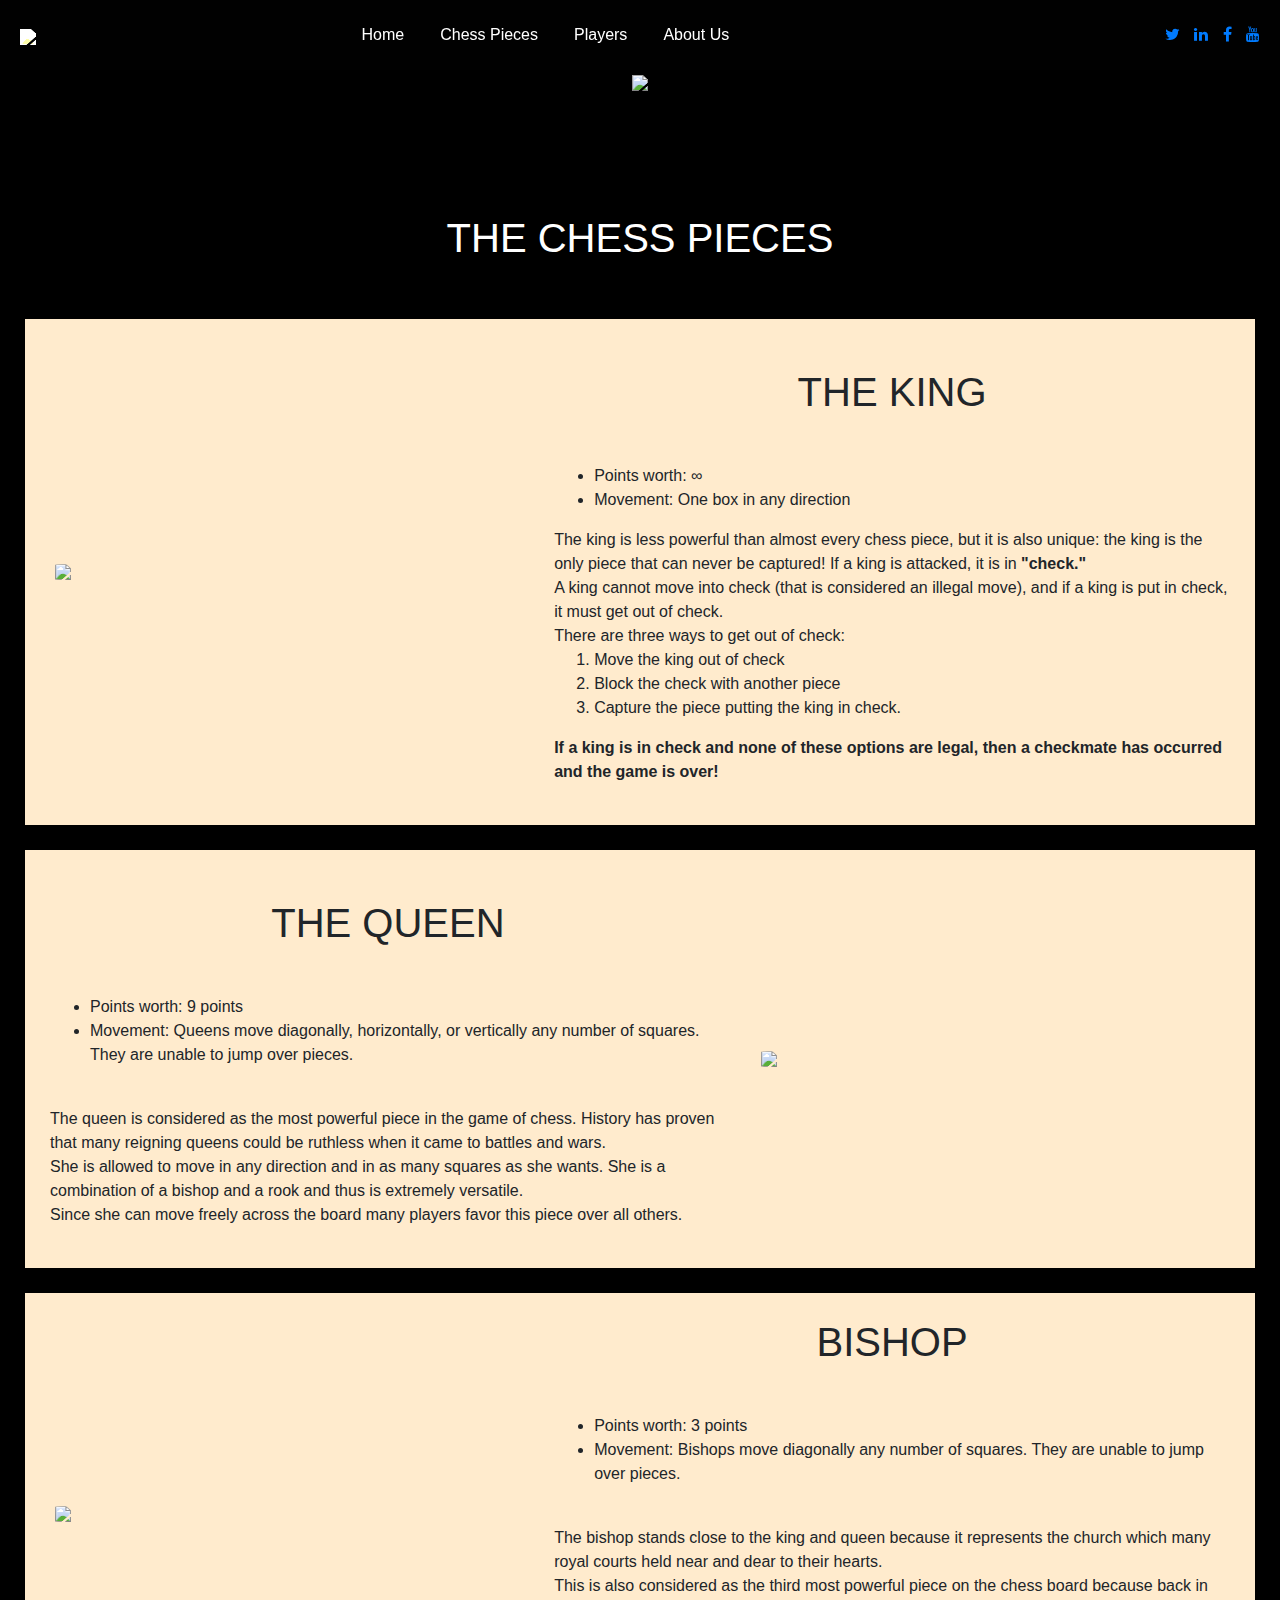
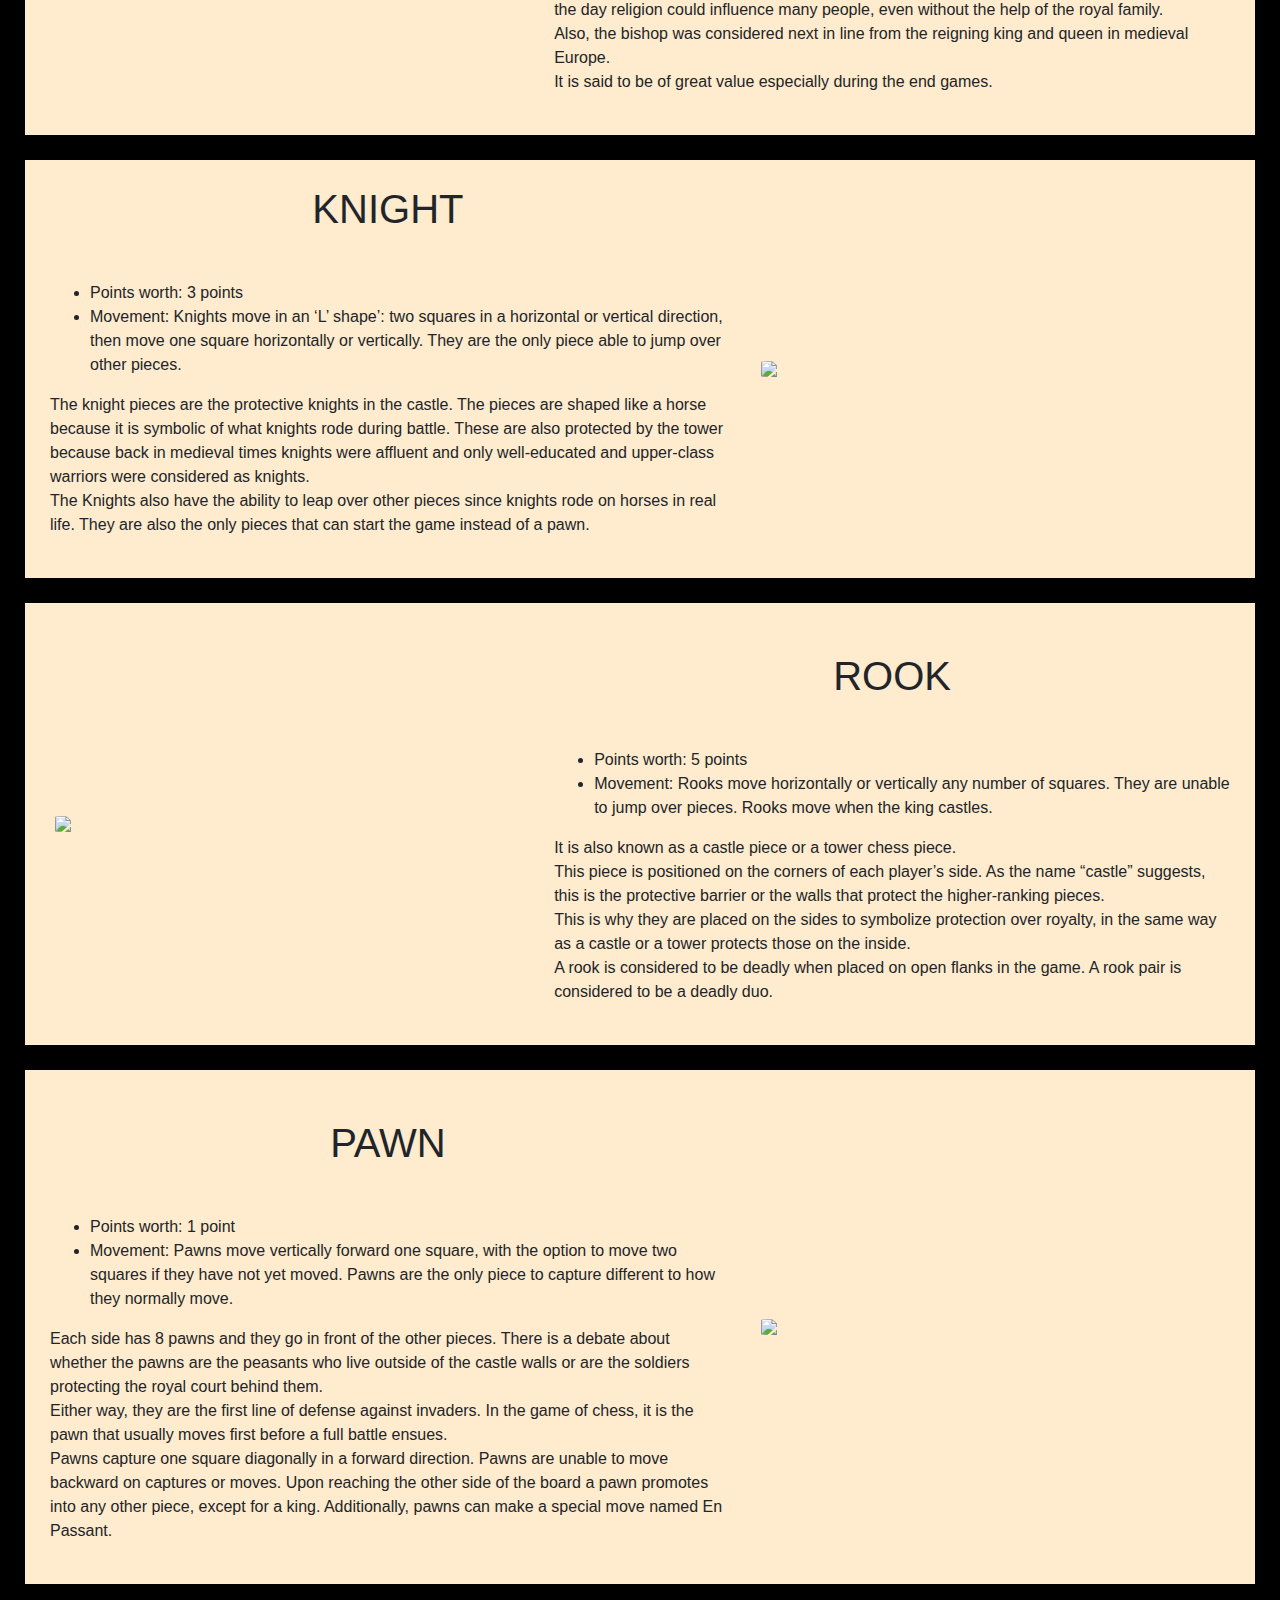
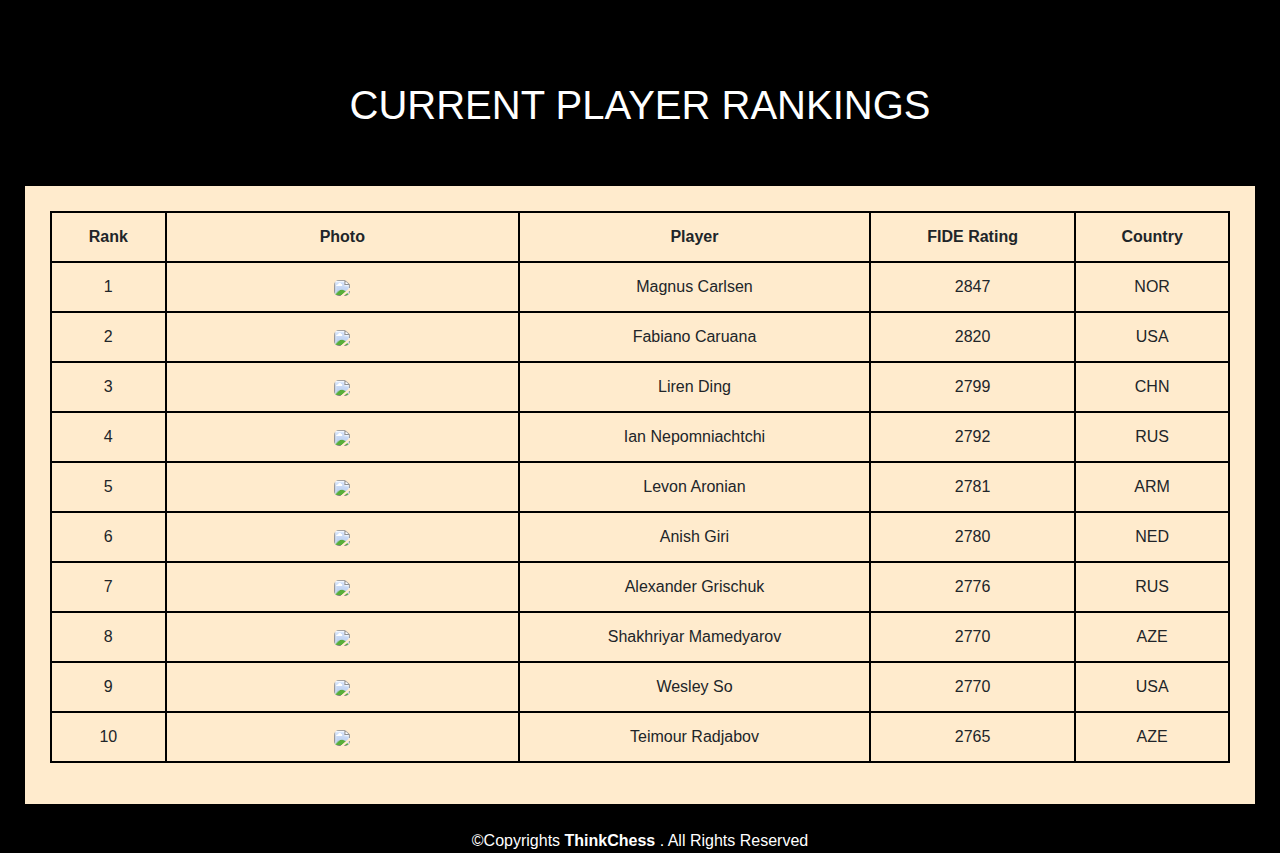
==== chess.html @ 2f3463f3 "Update chess.html" ====
<!DOCTYPE html>
<html lang="en">
<head>
    <meta charset="UTF-8">
    <meta name="viewport" content="width=device-width, initial-scale=1.0">
    <title>CHESS</title>
    <link rel="stylesheet" href="https://maxcdn.bootstrapcdn.com/bootstrap/4.0.0/css/bootstrap.min.css" integrity="sha384-Gn5384xqQ1aoWXA+058RXPxPg6fy4IWvTNh0E263XmFcJlSAwiGgFAW/dAiS6JXm" crossorigin="anonymous">

    
    <!-- <link rel="stylesheet" href="path/to/font-awesome/css/font-awesome.min.css">
    <link href="/your-path-to-fontawesome/css/fontawesome.css" rel="stylesheet">
    <link href="/your-path-to-fontawesome/css/brands.css" rel="stylesheet">
    <link href="/your-path-to-fontawesome/css/solid.css" rel="stylesheet"> -->
    <link rel="stylesheet" href="https://cdnjs.cloudflare.com/ajax/libs/font-awesome/4.7.0/css/font-awesome.min.css">
    <!-- <link rel="stylesheet" href="https://maxcdn.bootstrapcdn.com/bootstrap/4.0.0/css/bootstrap.min.css" integrity="sha384-Gn5384xqQ1aoWXA+058RXPxPg6fy4IWvTNh0E263XmFcJlSAwiGgFAW/dAiS6JXm" crossorigin="anonymous"> -->
    <script src="https://code.jquery.com/jquery-3.2.1.slim.min.js" integrity="sha384-KJ3o2DKtIkvYIK3UENzmM7KCkRr/rE9/Qpg6aAZGJwFDMVNA/GpGFF93hXpG5KkN" crossorigin="anonymous"></script>
    <script src="https://cdnjs.cloudflare.com/ajax/libs/popper.js/1.12.9/umd/popper.min.js" integrity="sha384-ApNbgh9B+Y1QKtv3Rn7W3mgPxhU9K/ScQsAP7hUibX39j7fakFPskvXusvfa0b4Q" crossorigin="anonymous"></script>
    <script src="https://maxcdn.bootstrapcdn.com/bootstrap/4.0.0/js/bootstrap.min.js" integrity="sha384-JZR6Spejh4U02d8jOt6vLEHfe/JQGiRRSQQxSfFWpi1MquVdAyjUar5+76PVCmYl" crossorigin="anonymous"></script>
    <!--linking the css file to html-->
    <script src="intro.js"></script>
    <link rel="stylesheet" href="app.css">
</head>
<body>
    <!-- -----------------------------       Navigation    -------------------------------       -->
    <nav class="navbar sticky-top navbar-expand-lg navbar-dark bg-dark " id="navigation">
        <a class="navbar-brand" href="#"><img src="crown2.webp" class="logo"></a>
        <button class="navbar-toggler" type="button" data-toggle="collapse" data-target="#navbarNavAltMarkup" aria-controls="navbarNavAltMarkup" aria-expanded="false" aria-label="Toggle navigation">
          <span class="navbar-toggler-icon"></span>
        </button>
        <div class="collapse navbar-collapse" id="navbarNavAltMarkup">
          <div class="navbar-nav" align="right">
            <a class="nav-item nav-link" href="#" id="home">Home 
            <a class="nav-item nav-link" href="#chess_pieces" id="pieces">Chess Pieces</a>
            <a class="nav-item nav-link" href="#players-table" id="players">Players</a>
            <a class="nav-item nav-link" href="#footer" id="about">About Us</a>
        </div>
        </div> 
            <div class="social text-gray">
                <a href="https://www.twitter.com" class='twitter'><i class="fa fa-twitter"></i></a>
                <a href="https://www.linkedin.com" class='linkedin'><i class="fa fa-linkedin"></i></a>
                <a href="https://www.facebook.com" class='Facebook'><i class="fa fa-facebook"></i></a>
                <a href="https://www.youtube.com" class='Youtube'><i class="fa fa-youtube"></i></a>
            </div>
        </div>
    </nav>
    <!-- -----------------------------       Main    -------------------------------       -->
    <container class="main">
        <section class="chess_pic" align="center" id="home_page">
            <img src="bo1.jpg">
        </section><BR><BR>
            <br><br><br>
        <h1 style="font-family: 'Segoe UI', Tahoma, Geneva, Verdana, sans-serif; text-align: center;color: white;" id="chess_pieces">THE CHESS PIECES</h1> <br>
        
        <section class="content" >
            <div class="row" id="king">
                <div class="col-sm-5" style="color: white;">
                    <img src="king.jpg" class="pic-kp">
                </div>
                <div class="col-sm-7" id="king_content">
                    <br>
                    <h1 style="font-family: 'Segoe UI', Tahoma, Geneva, Verdana, sans-serif; text-align: center;">THE KING</h1> <br>
                    <p align="left">
                        <ul type="disk">
                            <li>Points worth: &#8734
                            <li>Movement: One box in any direction</li>
                        </ul>
                        The king is less powerful than almost every chess piece, but it is also unique: the king is the only piece that can never be captured! If a king is attacked, it is in <b>"check."</b>
                        <br>
                        A king cannot move into check (that is considered an illegal move), and if a king is put in check, it must get out of check. 
                        <br>
                        There are three ways to get out of check:
                        <ol type="1)">

                         <li>Move the king out of check</li><li>Block the check with another piece</li><li>Capture the piece putting the king in check.</li> 
                        </ol>
                        <b>If a king is in check and none of these options are legal, then a checkmate has occurred and the game is over!</b>
                    </p>
                </div>
               
            </div>
        </section>

        <section class="content" >
            <div class="row" id="queen">
                
                <div class="col-sm-7" id="queen_content">
                    <br>
                    <h1 style="font-family: 'Segoe UI', Tahoma, Geneva, Verdana, sans-serif; text-align: center;">THE QUEEN</h1> <br>
                    <p align="left">
                        <ul type="disk">
                            <li>Points worth: 9 points
                            <li>Movement: Queens move diagonally, horizontally, or vertically any number of squares. They are unable to jump over pieces.</li>
                        </ul>
                        <br>
                        The queen is considered as the most powerful piece in the game of chess.
                        History has proven that many reigning queens could be ruthless when it came to battles and wars.<br>
                        She is allowed to move in any direction and in as many squares as she wants.
                        
                        She is a combination of a bishop and a rook and thus is extremely versatile.
                        <br>
                        Since she can move freely across the board many players favor this piece over all others.
                        <br>
                        
                    </p>
                </div>
                <div class="col-sm-5" style="color: white;">
                    <img src="queen3.jpg" class="pic-qp">
                </div>
               
            </div>
        </section>


        <section class="content" >
            <div class="row" id="bishop">
                <br>
                <div class="col-sm-5" style="color: white;">
                    <img src="bishop2.jpg" class="pic-bp">
                </div>
                <div class="col-sm-7" id="bishop_content">
                    <h1 style="font-family: 'Segoe UI', Tahoma, Geneva, Verdana, sans-serif; text-align: center;"> BISHOP</h1> <br>
                    <p align="left">
                        <ul type="disk">
                            <li>Points worth: 3 points
                            <li>Movement: Bishops move diagonally any number of squares. They are unable to jump over pieces.</li>
                        </ul>
                        <br>
                        The bishop stands close to the king and queen because it represents the church which many royal courts held near and dear to their hearts.
                        <br>
                        This is also considered as the third most powerful piece on the chess board because back in the day religion could influence many people, even without the help of the royal family.
                        <br>
                        Also, the bishop was considered next in line from the reigning king and queen in medieval Europe.<br>
                        It is said to be of great value especially during the end games.
                    </p>
                </div>
               
            </div>
        </section>


        <section class="content" >
            <div class="row" id="knight">
                
                <br>
                <div class="col-sm-7" id="knight_content">
                    <h1 style="font-family: 'Segoe UI', Tahoma, Geneva, Verdana, sans-serif; text-align: center;"> KNIGHT</h1> <br>
                    <p align="left">
                        <ul type="disk">
                            <li>Points worth: 3 points
                            <li>Movement: Knights move in an ‘L’ shape’: two squares in a horizontal or vertical direction, then move one square horizontally or vertically. They are the only piece able to jump over other pieces.</li>
                        </ul>
                        The knight pieces are the protective knights in the castle. The pieces are shaped like a horse because it is symbolic of what knights rode during battle.

                        These are also protected by the tower because back in medieval times knights were affluent and only well-educated and upper-class warriors were considered as knights. 
                        <br>
                        The Knights also have the ability to leap over other pieces since knights rode on horses in real life. They are also the only pieces that can start the game instead of a pawn.
                    </p>
                </div>
                <div class="col-sm-5" style="color: white;">
                    <img src="knight.jpg" class="pic-np">
                </div>
               
            </div>
        </section>

        <section class="content" >
            <div class="row" id="rook">
                <div class="col-sm-5" style="color: white;">
                    <img src="rook.jpg" class="pic-rp">
                </div>
                <div class="col-sm-7" id="rook_content">
                    <br>
                    <h1 style="font-family: 'Segoe UI', Tahoma, Geneva, Verdana, sans-serif; text-align: center;">ROOK</h1> <br>
                    <p align="left">
                        <ul type="disk">
                            <li>Points worth: 5 points
                            <li>Movement: Rooks move horizontally or vertically any number of squares. They are unable to jump over pieces. Rooks move when the king castles.</li>
                        </ul>
                        It is also known as a castle piece or a tower chess piece.
                        <br>
                        This piece is positioned on the corners of each player’s side. As the name “castle” suggests, this is the protective barrier or the walls that protect the higher-ranking pieces.
                        <br>
                        This is why they are placed on the sides to symbolize protection over royalty, in the same way as a castle or a tower protects those on the inside.
                        <br>
                        A rook is considered to be deadly when placed on open flanks in the game. A rook pair is considered to be a deadly duo.
                    </p>
                </div>
               
            </div>
        </section>


        <section class="content" >
            <div class="row" id="pawn">
                <div class="col-sm-7" id="pawn_content">
                    <br>
                    <h1 style="font-family: 'Segoe UI', Tahoma, Geneva, Verdana, sans-serif; text-align: center;">PAWN</h1> <br>
                    <p align="left">
                        <ul type="disk">
                            <li>Points worth: 1 point
                            <li>Movement: Pawns move vertically forward one square, with the option to move two squares if they have not yet moved. Pawns are the only piece to capture different to how they normally move.</li>
                        </ul>
                        Each side has 8 pawns and they go in front of the other pieces. There is a debate about whether the pawns are the peasants who live outside of the castle walls or are the soldiers protecting the royal court behind them.
                        <br>
                        Either way, they are the first line of defense against invaders. In the game of chess, it is the pawn that usually moves first before a full battle ensues.
                        <br>
                        Pawns capture one square diagonally in a forward direction.
                        Pawns are unable to move backward on captures or moves. Upon reaching the other side of the board a pawn promotes into any other piece, except for a king. Additionally, pawns can make a special move named En Passant.
                        
                    </p>
                </div>

                <div class="col-sm-5" style="color: white;">
                    <img src="pawn.jpg" class="pic-pp">
                </div>
               
            </div>
        </section>
    <!--------------------------------------------------       PLAYERS     -------------------------->
    <br><br><br>
        <h1 style="font-family: 'Segoe UI', Tahoma, Geneva, Verdana, sans-serif; text-align: center;color: white;" id="players-table">CURRENT PLAYER RANKINGS</h1> <br>
    <section class="content">
        <div class="table-responsive-sm">
            <table class="table" align="center" border="gray">
            <tr class="title">
                <th class="Rank">Rank</th>
                <th class="player_pic">Photo</th>
                <th class="chess_player">Player</th>
                <th class="rating">FIDE Rating</th>
                <th class="country">Country</th>
            </tr>
            <tr class="first">
                <td>1</td>
                <td><img src="magnus.jpg"></td>
                <td>Magnus Carlsen</td>
                <td>2847</td>
                <td>NOR</td>
            </tr>
            <tr class="second">
                <td>2</td>
                <td><img src="fabi.jpg"></td>
                <td>Fabiano Caruana</td>
                <td>2820</td>
                <td>USA</td>
            </tr>
            <tr class="third">
                <td>3</td>
                <td><img src="ding.jpg"></td>
                <td>Liren Ding</td>
                <td>2799</td>
                <td>CHN</td>
            </tr>
            <tr class="fourth">
                <td>4</td>
                <td><img src="nepo.jpg"></td>
                <td>Ian Nepomniachtchi</td>
                <td>2792</td>
                <td>RUS</td>
            </tr>
            <tr class="fifth">
                <td>5</td>
                <td><img src="levi.jpg"></td>
                <td>Levon Aronian</td>
                <td>2781</td>
                <td>ARM</td>
            </tr>
            <tr class="sixth">
                <td>6</td>
                <td><img src="giri.jpg"></td>
                <td>Anish Giri</td>
                <td>2780</td>
                <td>NED</td>
            </tr>
            <tr class="seventh">
                <td>7</td>
                <td><img src="alex.jpg"></td>
                <td>Alexander Grischuk</td>
                <td>2776</td>
                <td>RUS</td>
            </tr>
            <tr class="eight">
                <td>8</td>
                <td><img src="shakh.jpg"></td>
                <td>Shakhriyar Mamedyarov</td>
                <td>2770</td>
                <td>AZE</td>
            </tr>
            <tr class="ninth">
                <td>9</td>
                <td><img src="wes.jpg"></td>
                <td>Wesley So</td>
                <td>2770</td>
                <td>USA</td>
            </tr>
            <tr class="tenth">
                <td>10</td>
                <td><img src="radja.jpg"></td>
                <td>Teimour Radjabov</td>
                <td>2765</td>
                <td>AZE</td>
            </tr>
            </table>
          </div>
    </section>
    </container>
    <footer id="footer">
        <div class="copyright" align="center">
          &copy;Copyrights<strong> ThinkChess</strong> . All Rights Reserved
        </div>
    </footer>  
</body>
</html>
---- app.css ----
body{
    background-color: black;
}
.chess_pic{
    width: 100%;
}
img{
    width: 100%;
    vertical-align: middle!important;
}
.logo{
    width: 50%;
    padding: 5px;
    filter: contrast(0.2);
    filter: brightness(3);
}
.bg-dark{
    background-color: rgba(1,1,1,0.5)!important;
}
.navbar-dark{
    padding: 15px;
}
.navbar-brand{
    margin-right: 25%;
}
#home, #players, #pieces, #about{
    color: white;
    font-weight: 500;
    margin-right: 20px;
}
@media screen and (min-width: 990px){

#home:hover{
    background-color: rgb(63, 10, 63);
    transition: 300ms ease-in-out;
    border-radius: 10% ;
    color: white;
}
#players:hover{
    background-color: rgb(63, 10, 63);
    transition: 300ms ease-in-out;
    border-radius: 10% ;
}
#pieces:hover{
    background-color: rgb(63, 10, 63);
    transition: 300ms ease-in-out;
    border-radius: 10% ;
}
#about:hover{
    background-color: rgb(63, 10, 63);
    transition: 300ms ease-in-out;
    border-radius: 10% ;
}   
}
@media screen and (max-width: 990px) {
    #home:hover{
        transition: 300ms ease-in-out;
        color: rgb(160, 41, 160);
        border-radius: 10% ;
    }
    #players:hover{
        transition: 300ms ease-in-out;
        border-radius: 10% ;
        color: rgb(160, 41, 160);
    }
    #pieces:hover{
        transition: 300ms ease-in-out;
        border-radius: 10% ;
        color: rgb(160, 41, 160);
    }
    #about:hover{
        transition: 300ms ease-in-out;
        border-radius: 10% ;
        color: rgb(160, 41, 160);
    }
}
.content{
    margin: 20px;
    background: blanchedalmond;
    padding: 20px;
}
.pic-kp, .pic-qp, .pic-bp, .pic-np, .pic-pp, .pic-rp{
    border-radius: 5%;
    margin: auto;
    display: inline-block;
    vertical-align: middle;
}
.pic-bp:hover, .pic-kp:hover ,.pic-qp:hover,.pic-pp:hover,.pic-rp:hover,.pic-np:hover {
    transform: scale(1.05);
  box-shadow: 50px  rgba(147, 127, 240, 0.13);
  transition: 0.5s ease;
}
#king{
    background-color:blanchedalmond;
}
#info>ul>li{
    font-family: 'Segoe UI', Tahoma, Geneva, Verdana, sans-serif;
    font-size: larger;
    text-align :left;
}

#king_content>ol>li{
    font-family: 'Segoe UI', Tahoma, Geneva, Verdana, sans-serif;
    font-size: medium;
    text-align: left;
}
#king_content>p{
    text-align: left;
}
#footer{
    color: white;
    align-self: center;
}
.rank{
    width: 10%;
}
.player_pic{
    width: 30%;
}

/* #players{
    text-align: center;
    vertical-align: middle;
} */
.table td,th{
    border:solid 2px black;
    text-align: center;
}
table{
    border:solid 2px black;
}
.table td{
    font-weight: 300;
    
    font-size: medium;
    font-family: 'Lucida Sans', 'Lucida Sans Regular', 'Lucida Grande', 'Lucida Sans Unicode', Geneva, Verdana, sans-serif;
    text-align: center;
    vertical-align: middle;
}
.content{
    margin: 25px;
    padding: 25px;
}
.table img{
    border-radius: 5px;
}
.table img:hover{
    transform: scale(1.05);
    transition: 300ms ease-in-out;
}
.row> .col-sm-5{
    padding:  20px;
}
.twitter, .Facebook, .Youtube , .linkedin{
    margin: 5px;
}
.col-sm-5{
    display: flex;
    align-items: center;
}
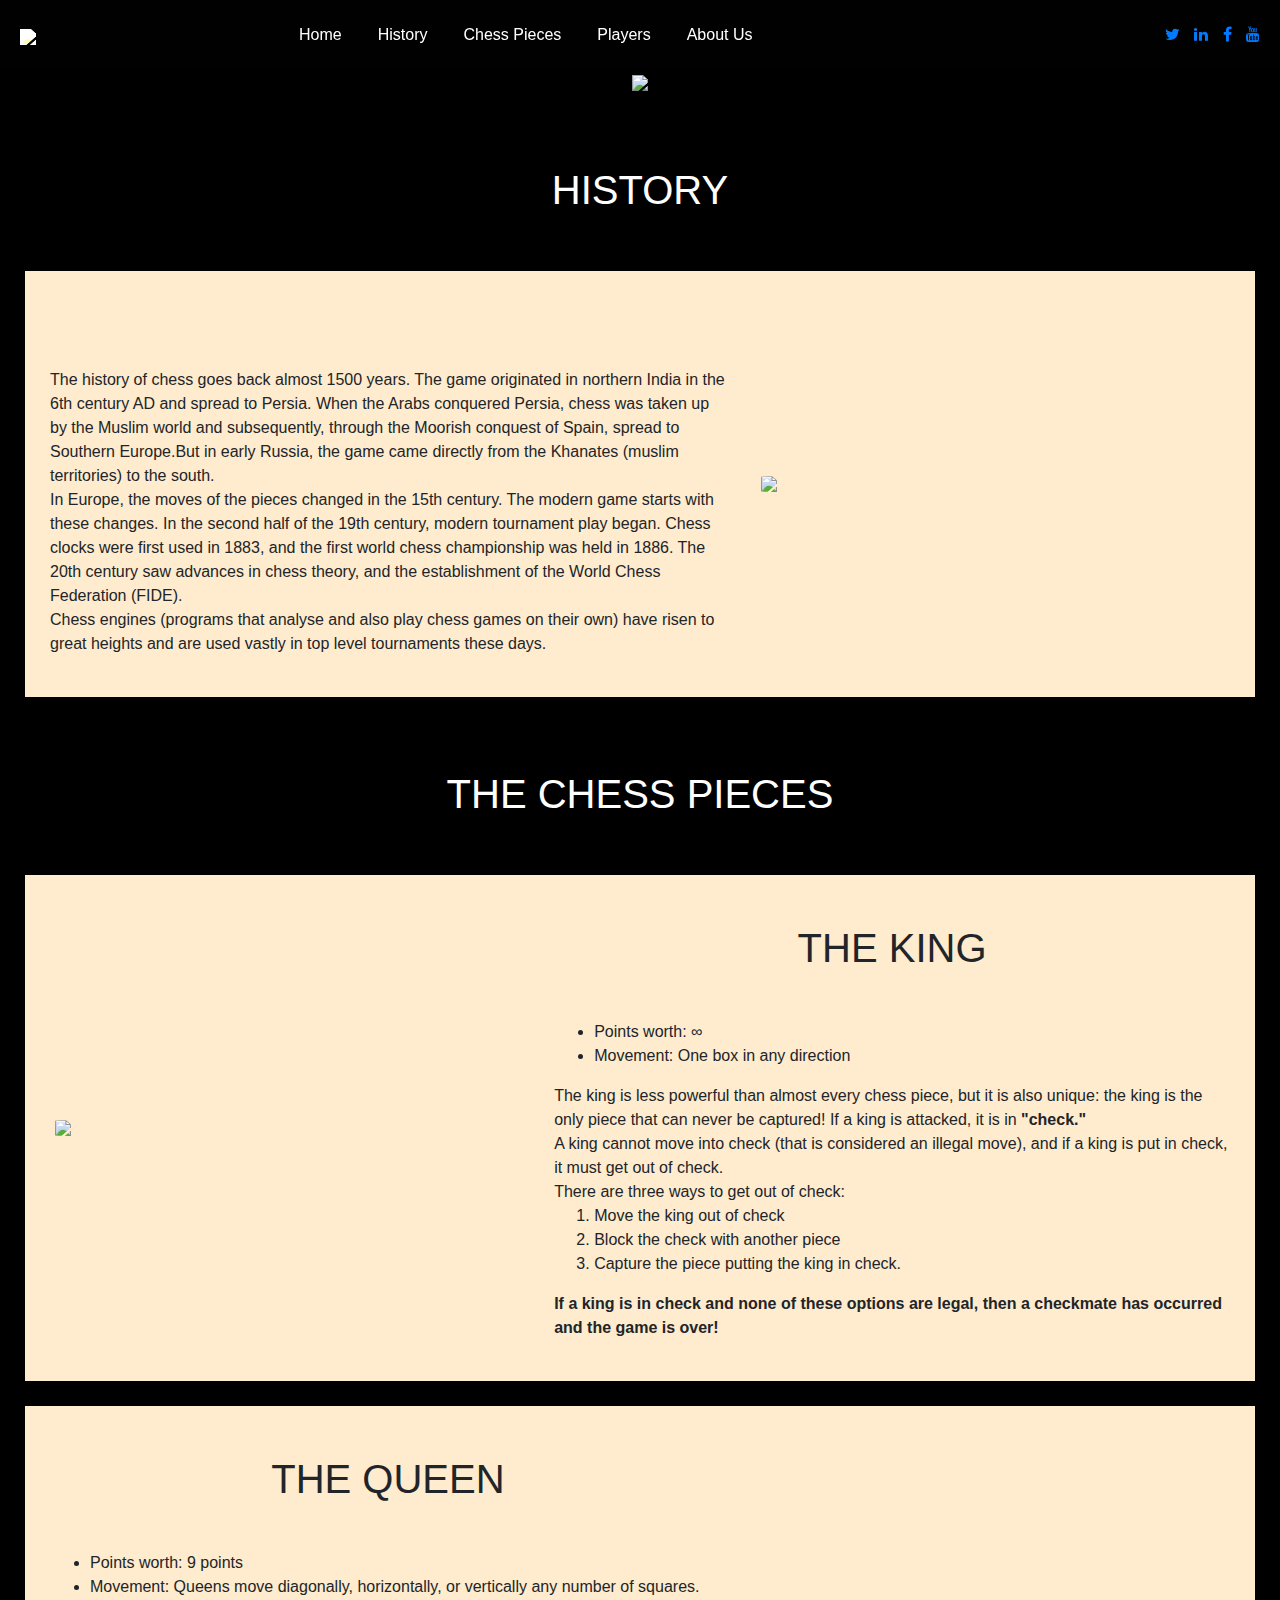
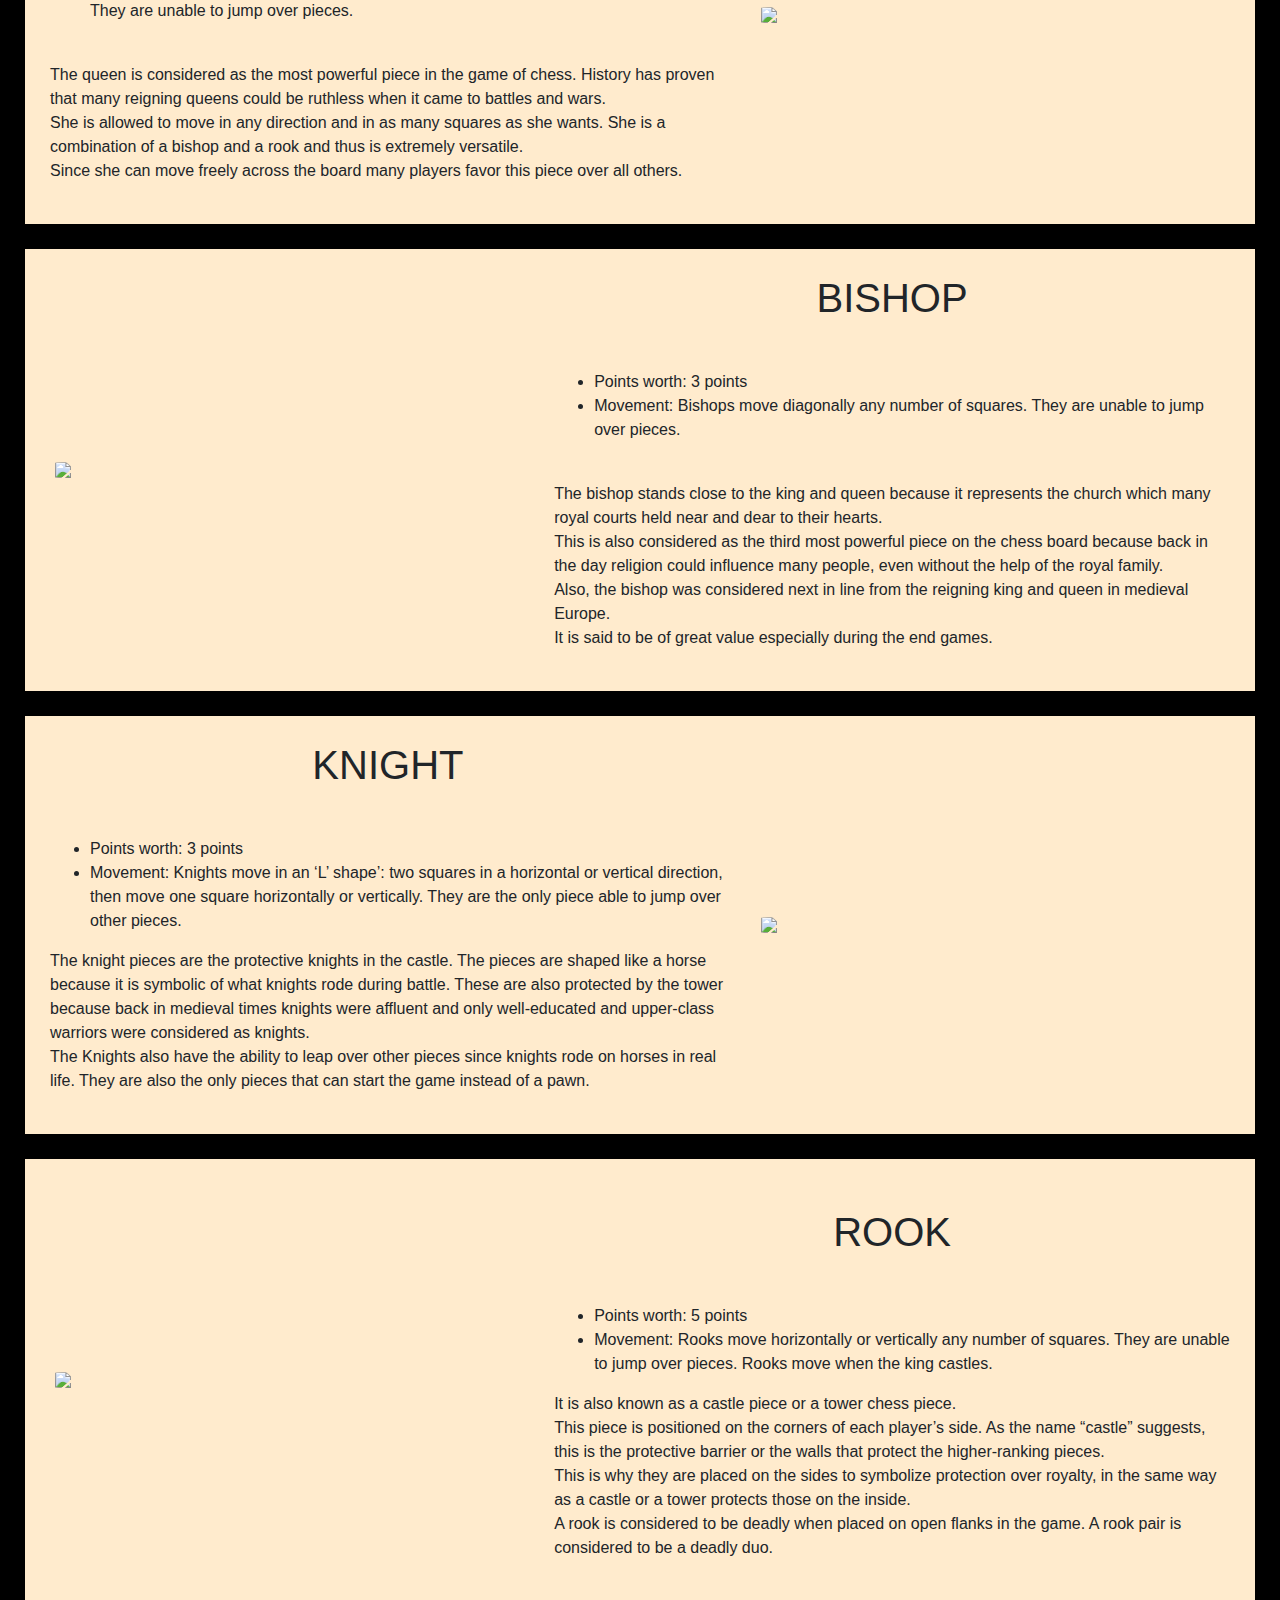
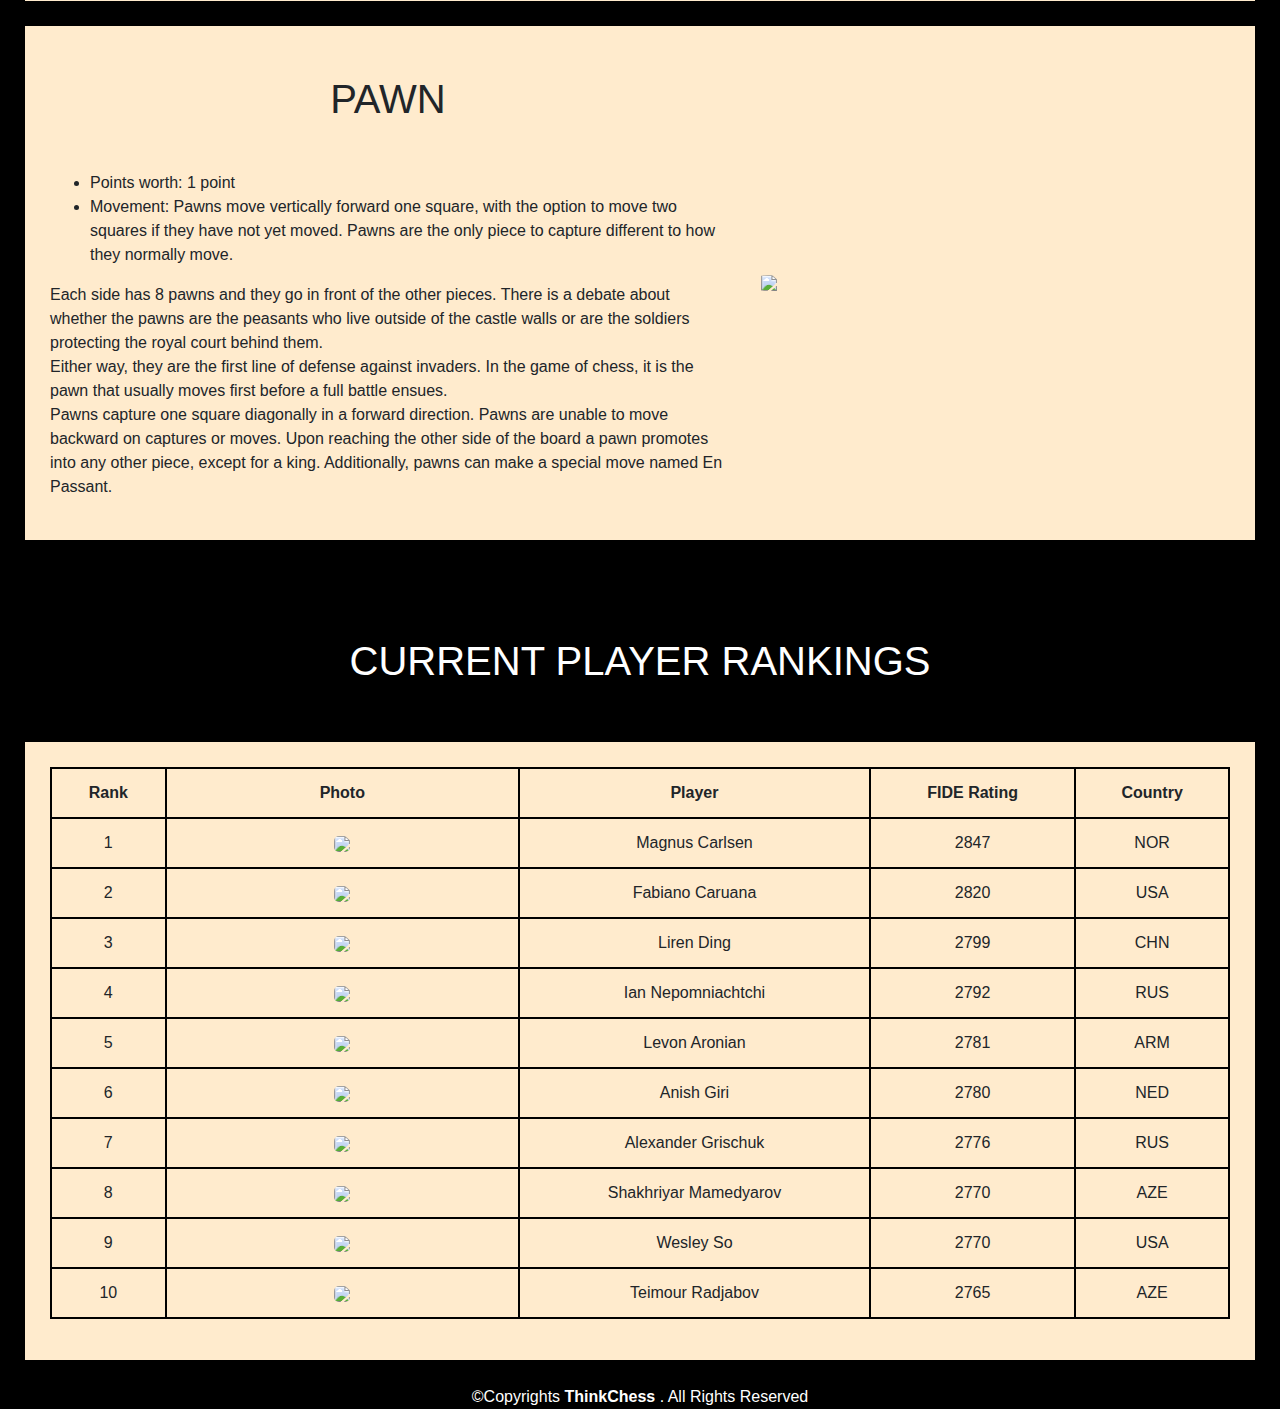
==== commit 6561be0d: "Add files via upload" ====
--- a/chess.html
+++ b/chess.html
@@ -3,7 +3,7 @@
 <head>
     <meta charset="UTF-8">
     <meta name="viewport" content="width=device-width, initial-scale=1.0">
-    <title>CHESS</title>
+    <title>ThinkChess</title>
     <link rel="stylesheet" href="https://maxcdn.bootstrapcdn.com/bootstrap/4.0.0/css/bootstrap.min.css" integrity="sha384-Gn5384xqQ1aoWXA+058RXPxPg6fy4IWvTNh0E263XmFcJlSAwiGgFAW/dAiS6JXm" crossorigin="anonymous">
 
     
@@ -30,6 +30,7 @@
         <div class="collapse navbar-collapse" id="navbarNavAltMarkup">
           <div class="navbar-nav" align="right">
             <a class="nav-item nav-link" href="#" id="home">Home 
+            <a class="nav-item nav-link" href="#history_start" id="history_button">History</a>
             <a class="nav-item nav-link" href="#chess_pieces" id="pieces">Chess Pieces</a>
             <a class="nav-item nav-link" href="#players-table" id="players">Players</a>
             <a class="nav-item nav-link" href="#footer" id="about">About Us</a>
@@ -47,8 +48,30 @@
     <container class="main">
         <section class="chess_pic" align="center" id="home_page">
             <img src="bo1.jpg">
-        </section><BR><BR>
+        </section>
             <br><br><br>
+            <h1 style="font-family: 'Segoe UI', Tahoma, Geneva, Verdana, sans-serif; text-align: center;color: white;" ID="history_start">HISTORY</h1> <br>
+            <section class="content" >
+                <div class="row" id="history_box">
+                    
+                    <div class="col-sm-7" id="history_content">
+                        <br>
+                        <BR><BR>
+                        <p align="left">
+                            The history of chess goes back almost 1500 years. The game originated in northern India in the 6th century AD and spread to Persia. When the Arabs conquered Persia, chess was taken up by the Muslim world and subsequently, through the Moorish conquest of Spain, spread to Southern Europe.But in early Russia, the game came directly from the Khanates (muslim territories) to the south.
+                <br>
+                In Europe, the moves of the pieces changed in the 15th century. The modern game starts with these changes. In the second half of the 19th century, modern tournament play began. Chess clocks were first used in 1883, and the first world chess championship was held in 1886. The 20th century saw advances in chess theory, and the establishment of the World Chess Federation (FIDE). 
+                <br>Chess engines (programs that analyse and also play chess games on their own) have risen to great heights and are used vastly in top level tournaments these days.
+
+                        </p>
+                    </div>
+                    <div class="col-sm-5" style="color: white;">
+                        <img src="history.jpg" class="pic-hp">
+                    </div>
+                   
+                </div>
+            </section>
+            <br><br>
         <h1 style="font-family: 'Segoe UI', Tahoma, Geneva, Verdana, sans-serif; text-align: center;color: white;" id="chess_pieces">THE CHESS PIECES</h1> <br>
         
         <section class="content" >
@@ -312,3 +335,4 @@
 </html>
 
 
+
--- a/app.css
+++ b/app.css
@@ -1,5 +1,6 @@
 body{
     background-color: black;
+    font-family: 'sans-serif', Tahoma, Geneva, Verdana, sans-serif;
 }
 .chess_pic{
     width: 100%;
@@ -21,9 +22,9 @@
     padding: 15px;
 }
 .navbar-brand{
-    margin-right: 25%;
+    margin-right: 20%;
 }
-#home, #players, #pieces, #about{
+#home, #players, #pieces, #about,#history_button{
     color: white;
     font-weight: 500;
     margin-right: 20px;
@@ -31,6 +32,12 @@
 @media screen and (min-width: 990px){
 
 #home:hover{
+    background-color: rgb(63, 10, 63);
+    transition: 300ms ease-in-out;
+    border-radius: 10% ;
+    color: white;
+}
+#history_button:hover{
     background-color: rgb(63, 10, 63);
     transition: 300ms ease-in-out;
     border-radius: 10% ;
@@ -58,6 +65,11 @@
         color: rgb(160, 41, 160);
         border-radius: 10% ;
     }
+    #history_button:hover{
+        transition: 300ms ease-in-out;
+        color: rgb(160, 41, 160);
+        border-radius: 10% ;
+    }
     #players:hover{
         transition: 300ms ease-in-out;
         border-radius: 10% ;
@@ -79,13 +91,13 @@
     background: blanchedalmond;
     padding: 20px;
 }
-.pic-kp, .pic-qp, .pic-bp, .pic-np, .pic-pp, .pic-rp{
+.pic-kp, .pic-qp, .pic-bp, .pic-np, .pic-pp, .pic-rp, .pic-hp{
     border-radius: 5%;
     margin: auto;
     display: inline-block;
     vertical-align: middle;
 }
-.pic-bp:hover, .pic-kp:hover ,.pic-qp:hover,.pic-pp:hover,.pic-rp:hover,.pic-np:hover {
+.pic-bp:hover, .pic-kp:hover ,.pic-qp:hover,.pic-pp:hover,.pic-rp:hover,.pic-hp:hover {
     transform: scale(1.05);
   box-shadow: 50px  rgba(147, 127, 240, 0.13);
   transition: 0.5s ease;
@@ -94,13 +106,13 @@
     background-color:blanchedalmond;
 }
 #info>ul>li{
-    font-family: 'Segoe UI', Tahoma, Geneva, Verdana, sans-serif;
+    font-family: 'sans-serif', Tahoma, Geneva, Verdana, sans-serif;
     font-size: larger;
     text-align :left;
 }
 
 #king_content>ol>li{
-    font-family: 'Segoe UI', Tahoma, Geneva, Verdana, sans-serif;
+    font-family: 'sans-serif', Tahoma, Geneva, Verdana, sans-serif;
     font-size: medium;
     text-align: left;
 }
